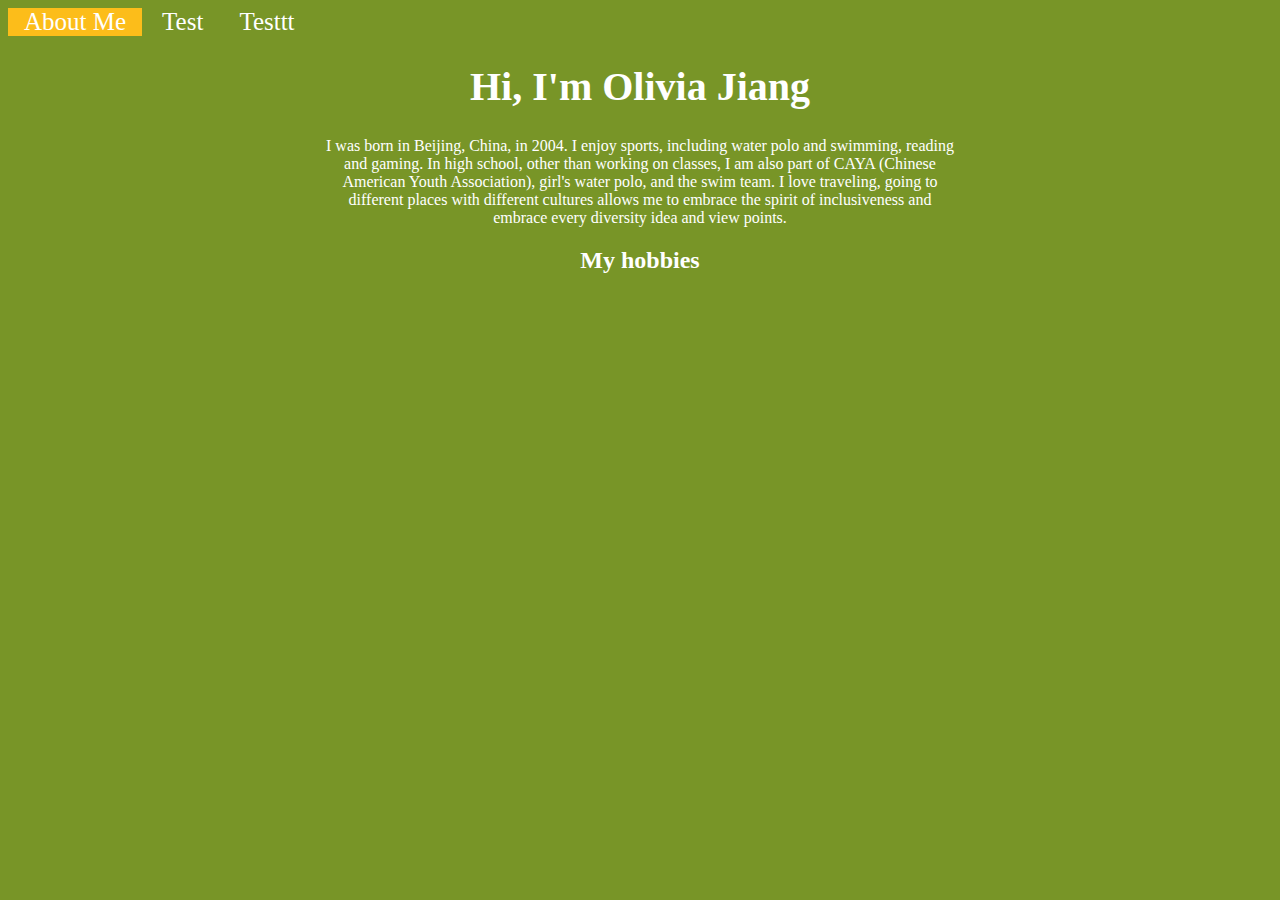
==== index.html @ c3b83f98 "css and index update" ====
<!DOCTYPE html>
<html lang="en" dir="ltr">
  <head>
    <meta charset="utf-8">
    <title>I'm Olivia Jiang</title>
    <link rel="stylesheet" href="css/styles.css">
    <link href="https://fonts.googleapis.com/css2?family=Antic+Slab&family=Nanum+Gothic&display=swap" rel="stylesheet">
  </head>
  <body>
    <div class="topnav">
      <a class="active" href="index.html">About Me</a>
      <a href="test.html">Test</a>
      <a href="test.html">Testtt</a>

    </div>
    <h1>Hi, I'm Olivia Jiang</h1>
    <p>I was born in Beijing, China, in 2004. I enjoy sports, including water polo and swimming, reading and gaming. In high school, other than working on
    classes, I am also part of CAYA (Chinese American Youth Association), girl's water polo, and the swim team. I love traveling, going to different places with
    different cultures allows me to embrace the spirit of inclusiveness and embrace every diversity idea and view points.</p>
    <h2>My hobbies</h2>

  </body>
</html>
---- css/styles.css ----
p {
  color: white; text-align: center; width: 50%; margin: auto;
}
h1 {
  color: white; text-align: center; font-size: 30pt;
}
h2{
  color: white; text-align: center;
}
body {
  background-color: #789527;
}
.topnav {
  overflow: hidden;
  margin: auto;
  width: auto;
}
.topnav a.active {
  background-color: #fcbd1a;
  color: white;
}
.topnav a {
  float: center;
  color: white;
  text-align: center;
  padding: 14px 16px;
  text-decoration: none;
  font-size: 25px;
}
.topnav a:hover {
  background-color: #ef9e07;
  color: white;
}
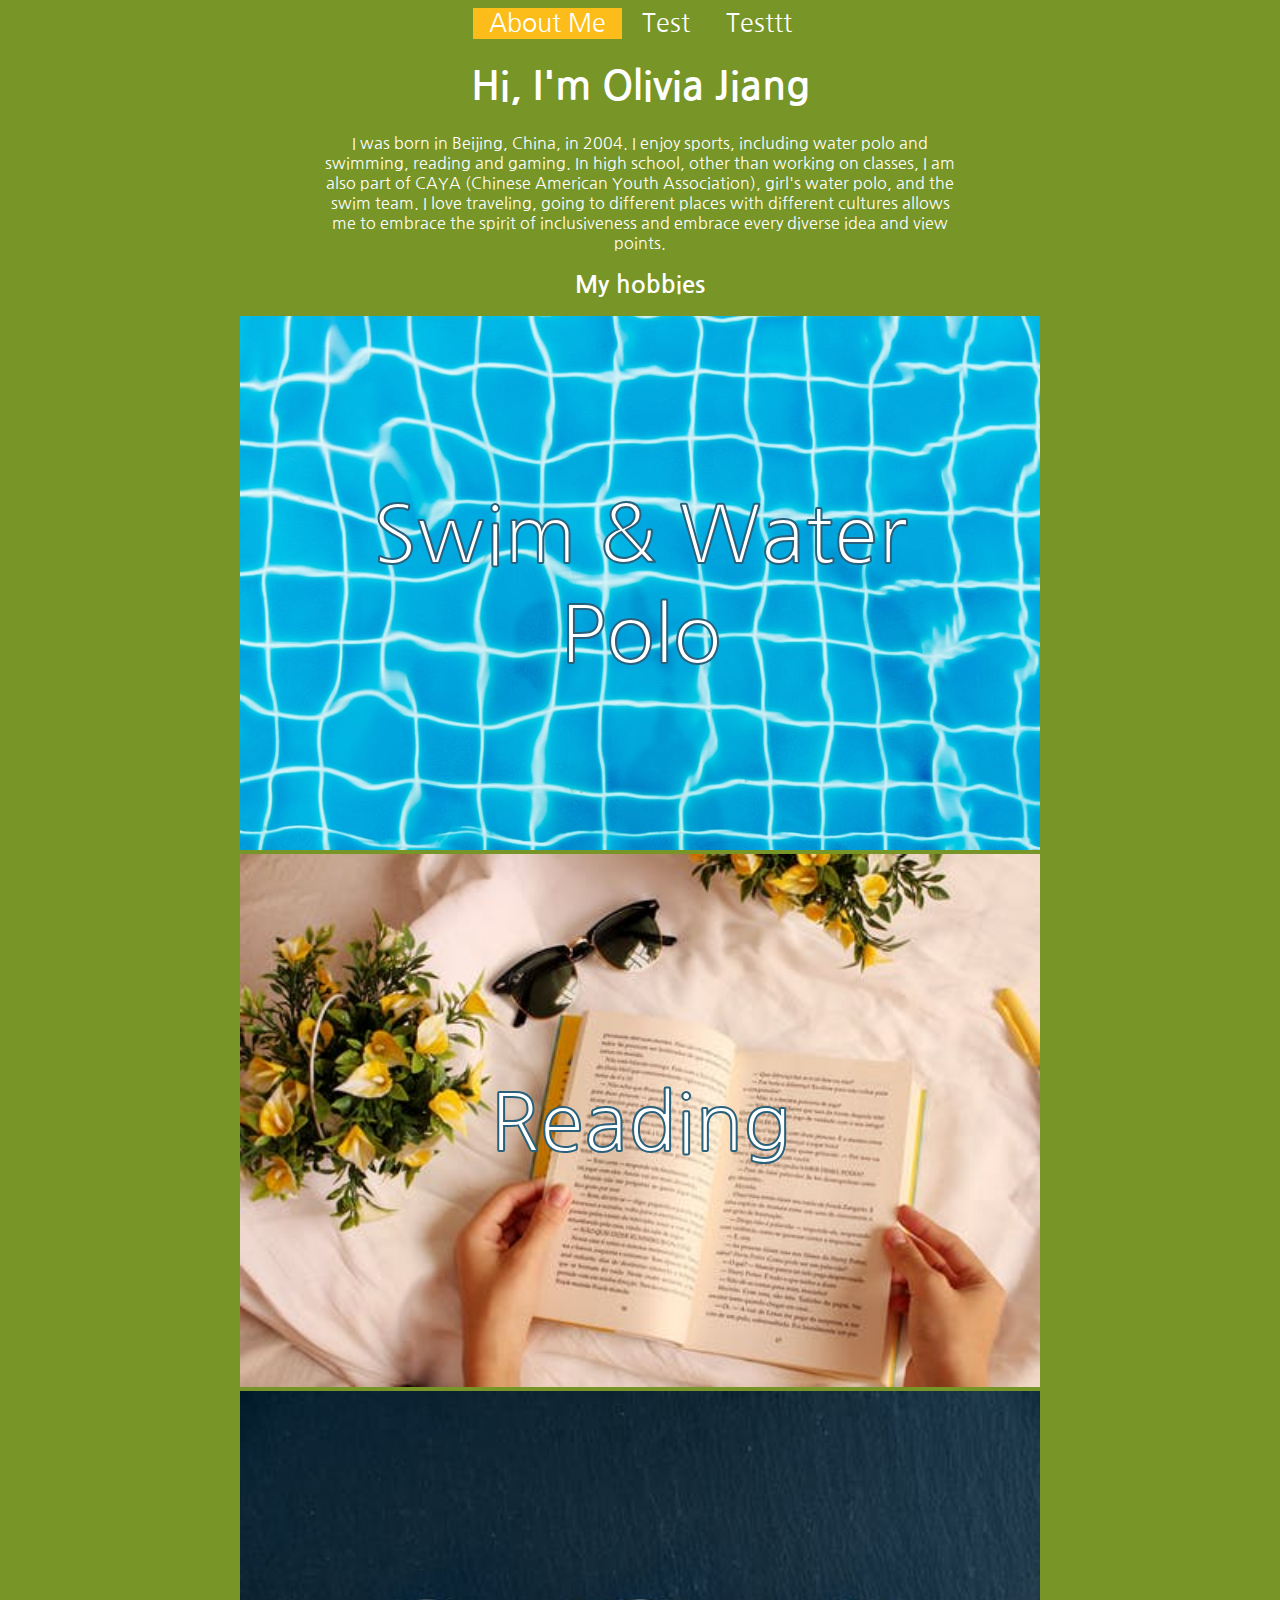
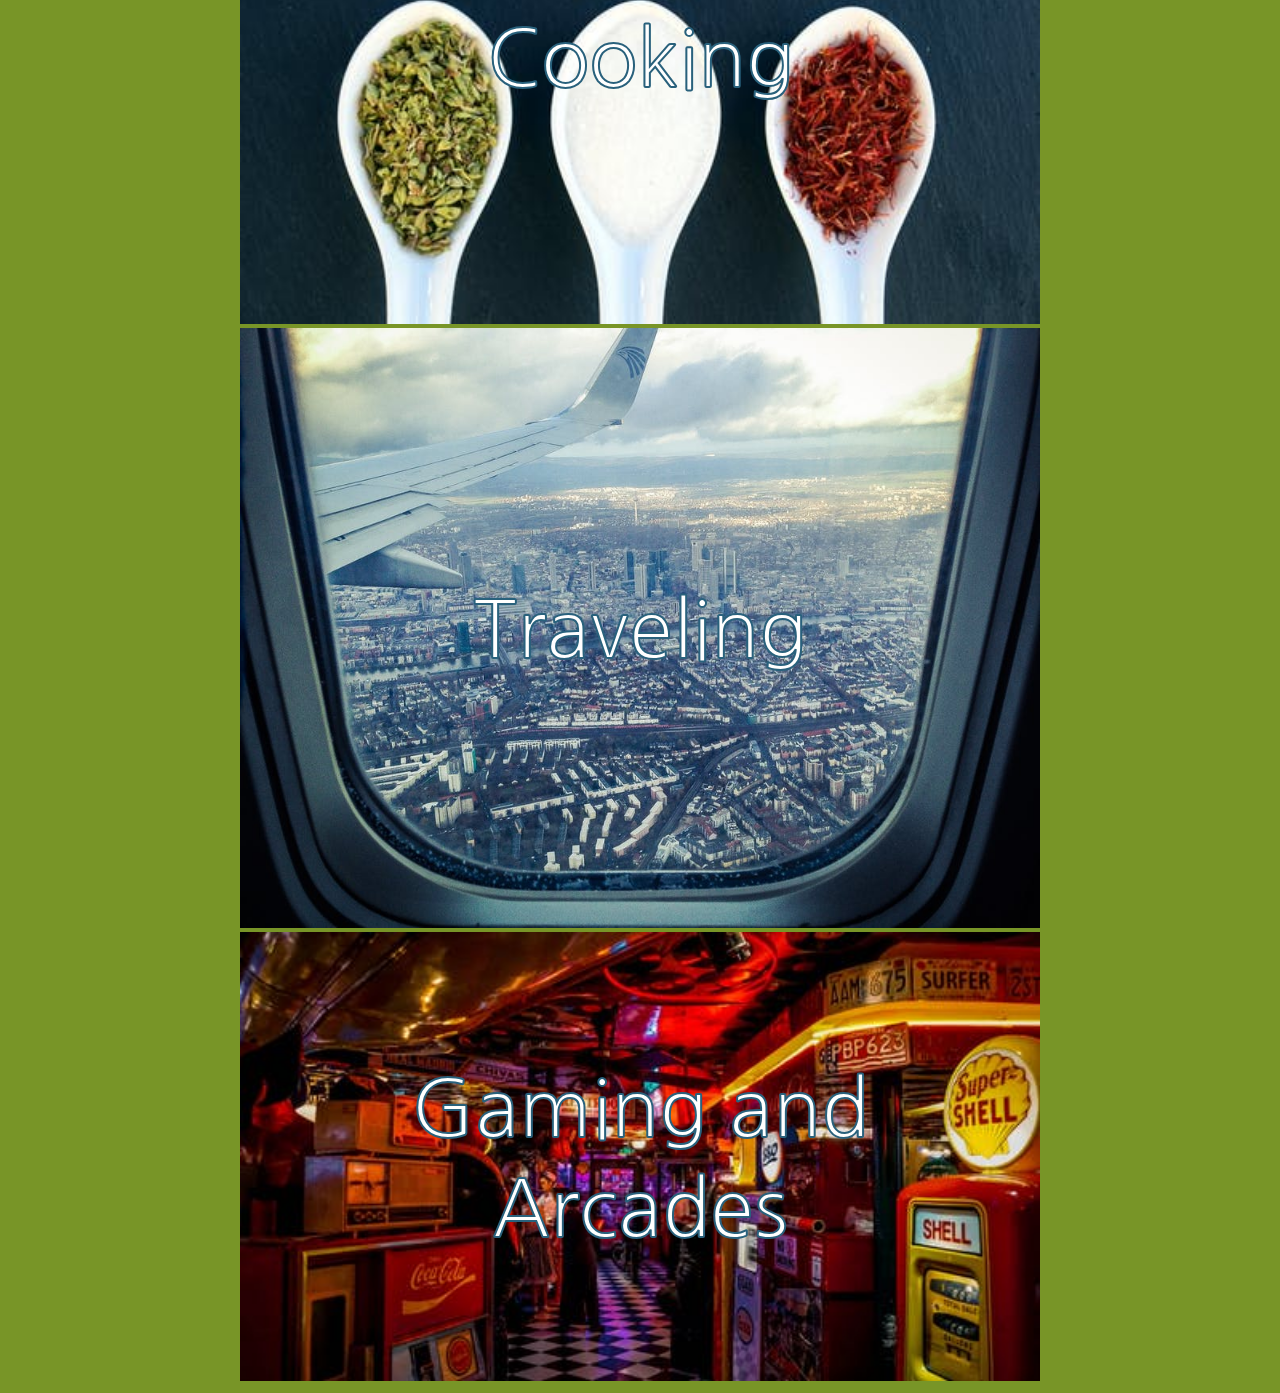
==== commit 0ffd54b6: "image in index" ====
--- a/index.html
+++ b/index.html
@@ -16,8 +16,33 @@
     <h1>Hi, I'm Olivia Jiang</h1>
     <p>I was born in Beijing, China, in 2004. I enjoy sports, including water polo and swimming, reading and gaming. In high school, other than working on
     classes, I am also part of CAYA (Chinese American Youth Association), girl's water polo, and the swim team. I love traveling, going to different places with
-    different cultures allows me to embrace the spirit of inclusiveness and embrace every diversity idea and view points.</p>
+    different cultures allows me to embrace the spirit of inclusiveness and embrace every diverse idea and view points.</p>
     <h2>My hobbies</h2>
+    <div class="imgContainer">
+      <img src="img/pool.jpeg" style="width:600pt;">
+      <div class="text">Swim & Water Polo</div>
+      <span class="hoverImg">Tooltip text</span>
+    </div>
+    <div class="imgContainer">
+      <img src="img/reading.jpg" style="width:600pt;">
+      <div class="text">Reading</div>
+      <span class="hoverImg">Tooltip text</span>
+    </div>
+    <div class="imgContainer">
+      <img src="img/spices.jpg" style="width:600pt;">
+      <div class="text">Cooking</div>
+      <span class="hoverImg">Tooltip text</span>
+    </div>
+    <div class="imgContainer">
+      <img src="img/planeWindow.jpg" style="width:600pt;">
+      <div class="text">Traveling</div>
+      <span class="hoverImg">Tooltip text</span>
+    </div>
+    <div class="imgContainer">
+      <img src="img/arcade.jpg" style="width:600pt;">
+      <div class="text">Gaming and Arcades</div>
+      <span class="hoverImg">Tooltip text</span>
+    </div>
 
   </body>
 </html>
--- a/css/styles.css
+++ b/css/styles.css
@@ -1,3 +1,6 @@
+* {
+  font-family: 'Nanum Gothic', sans-serif;
+}
 p {
   color: white; text-align: center; width: 50%; margin: auto;
 }
@@ -13,7 +16,7 @@
 .topnav {
   overflow: hidden;
   margin: auto;
-  width: auto;
+  text-align: center;
 }
 .topnav a.active {
   background-color: #fcbd1a;
@@ -31,3 +34,31 @@
   background-color: #ef9e07;
   color: white;
 }
+.imgContainer{
+  position: relative;
+  text-align: center;
+  color: white;
+}
+.text {
+  font-size: 60pt;
+  position: absolute;
+  top: 50%;
+  left: 50%;
+  transform: translate(-50%, -50%);
+  -webkit-text-stroke: 2px #29617c;
+}
+.imgContainer .hoverImg {
+  visibility: hidden;
+  width: 120px;
+  background-color: black;
+  color: #fff;
+  text-align: center;
+  border-radius: 6px;
+  padding: 5px 0;
+
+  position: absolute;
+  z-index: 1;
+}
+.imgContainer:hover .hoverImg{
+  visibility: visible;
+}
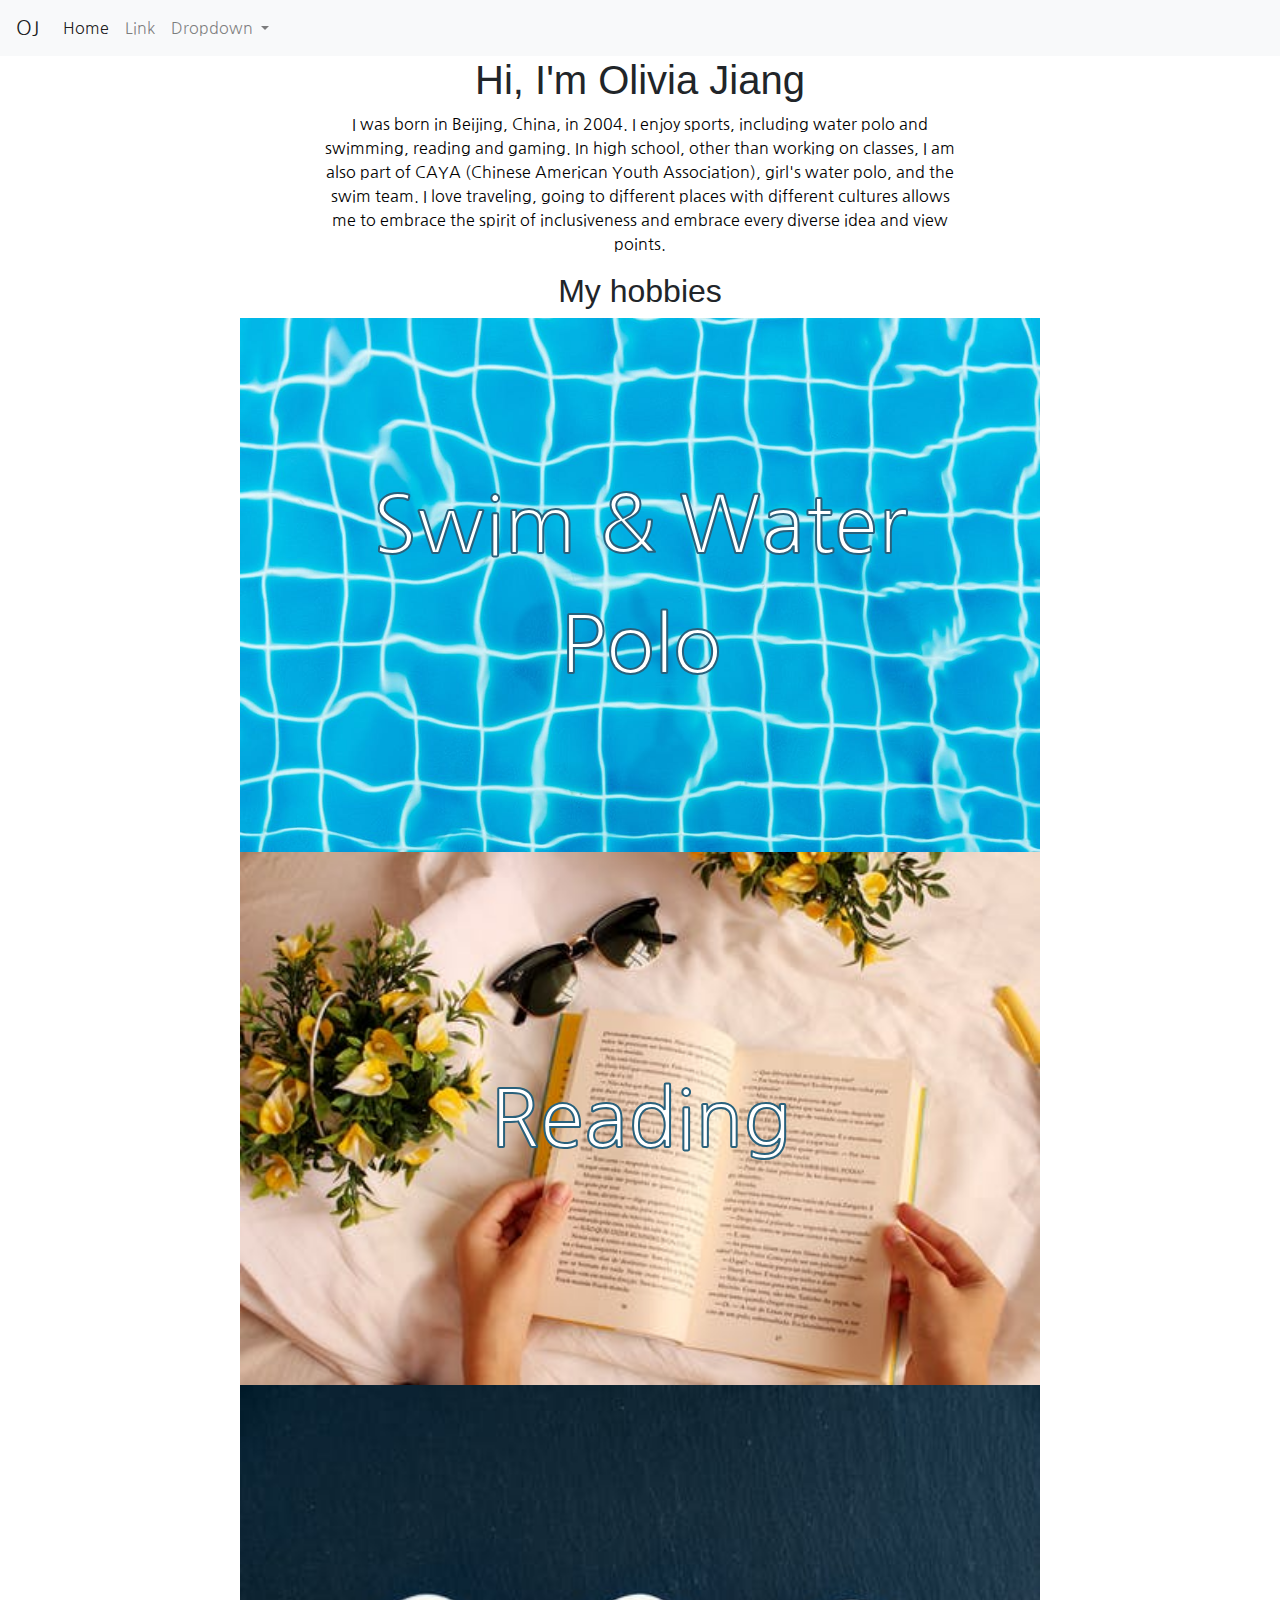
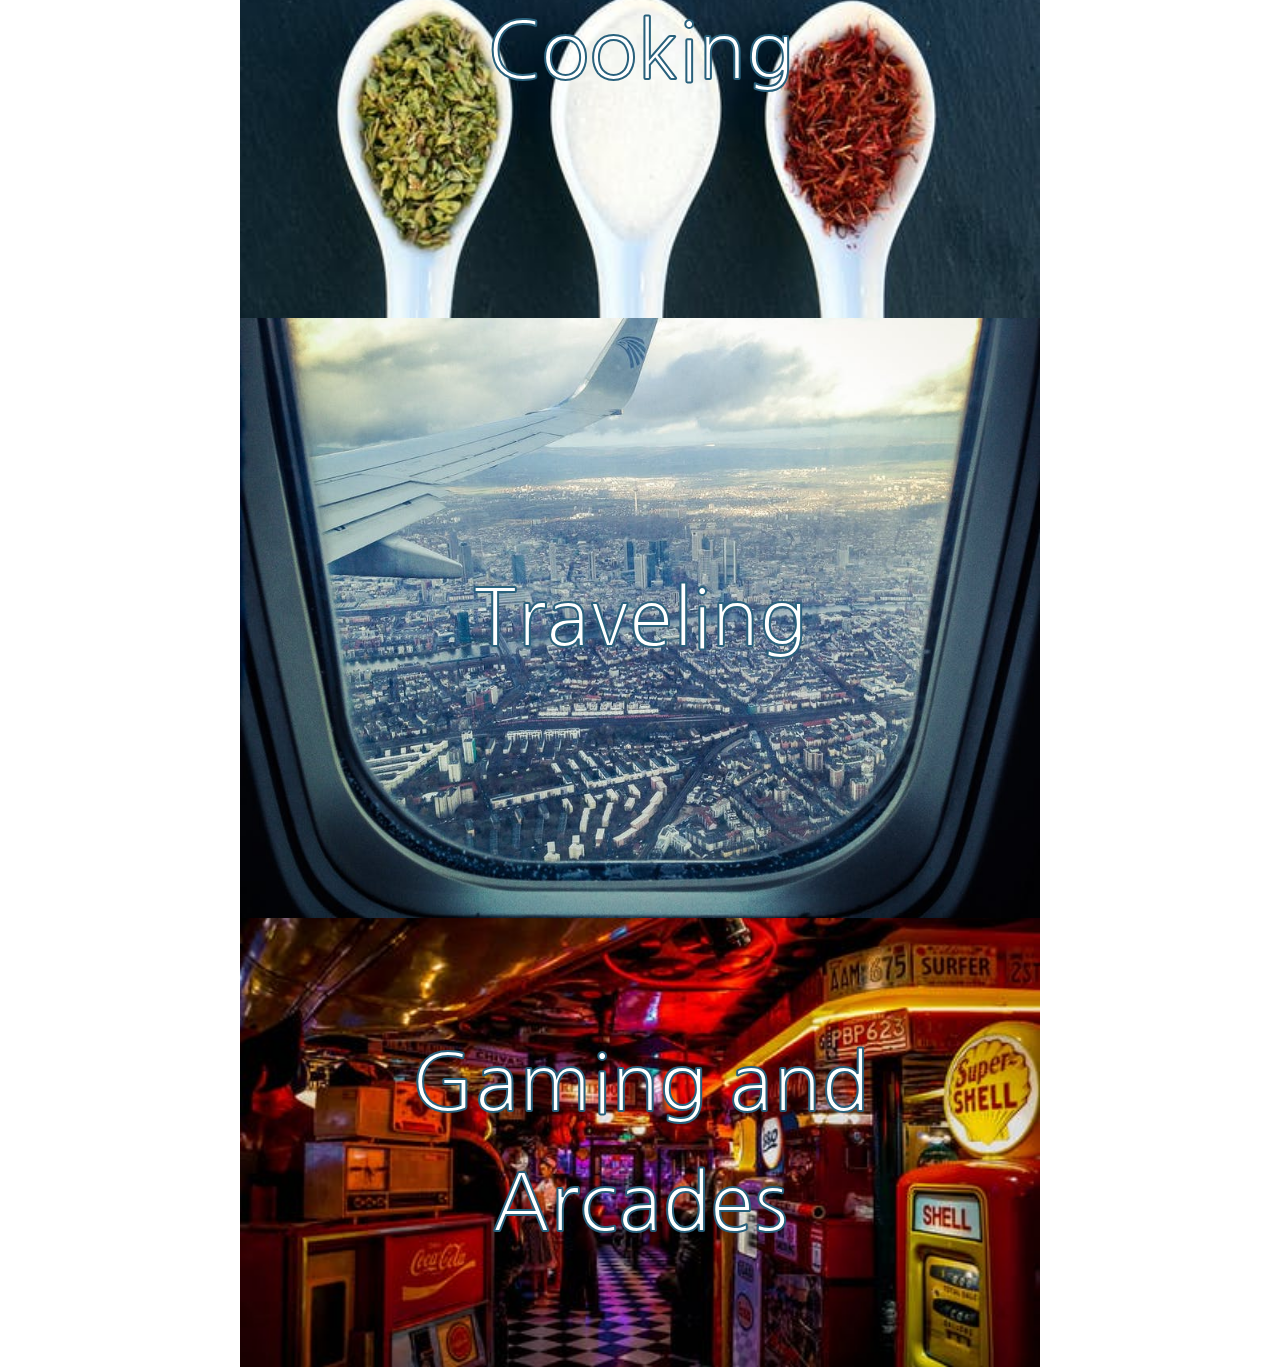
==== commit 59b54212: "index navbar update" ====
--- a/index.html
+++ b/index.html
@@ -5,44 +5,69 @@
     <title>I'm Olivia Jiang</title>
     <link rel="stylesheet" href="css/styles.css">
     <link href="https://fonts.googleapis.com/css2?family=Antic+Slab&family=Nanum+Gothic&display=swap" rel="stylesheet">
+    <link rel="stylesheet" href="https://maxcdn.bootstrapcdn.com/bootstrap/4.0.0/css/bootstrap.min.css" integrity="sha384-Gn5384xqQ1aoWXA+058RXPxPg6fy4IWvTNh0E263XmFcJlSAwiGgFAW/dAiS6JXm" crossorigin="anonymous">
   </head>
   <body>
-    <div class="topnav">
-      <a class="active" href="index.html">About Me</a>
-      <a href="test.html">Test</a>
-      <a href="test.html">Testtt</a>
+    <nav class="navbar navbar-expand-lg navbar-light bg-light">
+      <a class="navbar-brand" href="#">OJ</a>
+      <button class="navbar-toggler" type="button" data-toggle="collapse" data-target="#navbarSupportedContent" aria-controls="navbarSupportedContent" aria-expanded="false" aria-label="Toggle navigation">
+        <span class="navbar-toggler-icon"></span>
+      </button>
 
-    </div>
+      <div class="collapse navbar-collapse" id="navbarSupportedContent">
+        <ul class="navbar-nav mr-auto">
+          <li class="nav-item active">
+            <a class="nav-link" href="#">Home <span class="sr-only">(current)</span></a>
+          </li>
+          <li class="nav-item">
+            <a class="nav-link" href="#">Link</a>
+          </li>
+          <li class="nav-item dropdown">
+            <a class="nav-link dropdown-toggle" href="#" id="navbarDropdown" role="button" data-toggle="dropdown" aria-haspopup="true" aria-expanded="false">
+              Dropdown
+            </a>
+            <div class="dropdown-menu" aria-labelledby="navbarDropdown">
+              <a class="dropdown-item" href="#">Action</a>
+              <a class="dropdown-item" href="#">Another action</a>
+              <div class="dropdown-divider"></div>
+              <a class="dropdown-item" href="#">Something else here</a>
+            </div>
+          </li>
+        </ul>
+      </div>
+    </nav>
     <h1>Hi, I'm Olivia Jiang</h1>
     <p>I was born in Beijing, China, in 2004. I enjoy sports, including water polo and swimming, reading and gaming. In high school, other than working on
     classes, I am also part of CAYA (Chinese American Youth Association), girl's water polo, and the swim team. I love traveling, going to different places with
     different cultures allows me to embrace the spirit of inclusiveness and embrace every diverse idea and view points.</p>
     <h2>My hobbies</h2>
     <div class="imgContainer">
-      <img src="img/pool.jpeg" style="width:600pt;">
+      <img src="img/pool.jpeg" class="hoveri">
       <div class="text">Swim & Water Polo</div>
-      <span class="hoverImg">Tooltip text</span>
+      <div class="hoverImg">Tooltip text</div>
     </div>
     <div class="imgContainer">
-      <img src="img/reading.jpg" style="width:600pt;">
+      <img src="img/reading.jpg" class="hoveri">
       <div class="text">Reading</div>
-      <span class="hoverImg">Tooltip text</span>
+      <div class="hoverImg">Tooltip text</div>
     </div>
     <div class="imgContainer">
-      <img src="img/spices.jpg" style="width:600pt;">
+      <img src="img/spices.jpg" class="hoveri">
       <div class="text">Cooking</div>
-      <span class="hoverImg">Tooltip text</span>
+      <div class="hoverImg">Tooltip text</div>
     </div>
     <div class="imgContainer">
-      <img src="img/planeWindow.jpg" style="width:600pt;">
+      <img src="img/planeWindow.jpg" class="hoveri">
       <div class="text">Traveling</div>
-      <span class="hoverImg">Tooltip text</span>
+      <div class="hoverImg">Tooltip text</div>
     </div>
     <div class="imgContainer">
-      <img src="img/arcade.jpg" style="width:600pt;">
+      <img src="img/arcade.jpg" class="hoveri">
       <div class="text">Gaming and Arcades</div>
-      <span class="hoverImg">Tooltip text</span>
+      <div class="hoverImg">Tooltip text</div>
     </div>
-
+    <script src="https://code.jquery.com/jquery-3.2.1.slim.min.js" integrity="sha384-KJ3o2DKtIkvYIK3UENzmM7KCkRr/rE9/Qpg6aAZGJwFDMVNA/GpGFF93hXpG5KkN" crossorigin="anonymous"></script>
+    <script src="https://cdnjs.cloudflare.com/ajax/libs/popper.js/1.12.9/umd/popper.min.js" integrity="sha384-ApNbgh9B+Y1QKtv3Rn7W3mgPxhU9K/ScQsAP7hUibX39j7fakFPskvXusvfa0b4Q" crossorigin="anonymous"></script>
+    <script src="https://maxcdn.bootstrapcdn.com/bootstrap/4.0.0/js/bootstrap.min.js" integrity="sha384-JZR6Spejh4U02d8jOt6vLEHfe/JQGiRRSQQxSfFWpi1MquVdAyjUar5+76PVCmYl" crossorigin="anonymous"></script>
   </body>
 </html>
--- a/css/styles.css
+++ b/css/styles.css
@@ -2,7 +2,7 @@
   font-family: 'Nanum Gothic', sans-serif;
 }
 p {
-  color: white; text-align: center; width: 50%; margin: auto;
+  color: black; text-align: center; width: 50%; margin: auto;
 }
 h1 {
   color: white; text-align: center; font-size: 30pt;
@@ -48,17 +48,24 @@
   -webkit-text-stroke: 2px #29617c;
 }
 .imgContainer .hoverImg {
+  font-size: 60pt;
+  position: absolute;
+  top: 50%;
+  left: 50%;
+  transform: translate(-50%, -50%);
   visibility: hidden;
-  width: 120px;
-  background-color: black;
-  color: #fff;
-  text-align: center;
-  border-radius: 6px;
-  padding: 5px 0;
 
-  position: absolute;
-  z-index: 1;
 }
 .imgContainer:hover .hoverImg{
   visibility: visible;
 }
+.imgContainer:hover .text{
+  visibility: hidden;
+}
+
+.imgContainer .hoveri {
+  width:600pt;
+}
+.imgContainer:hover .hoveri {
+  width:650pt;
+}
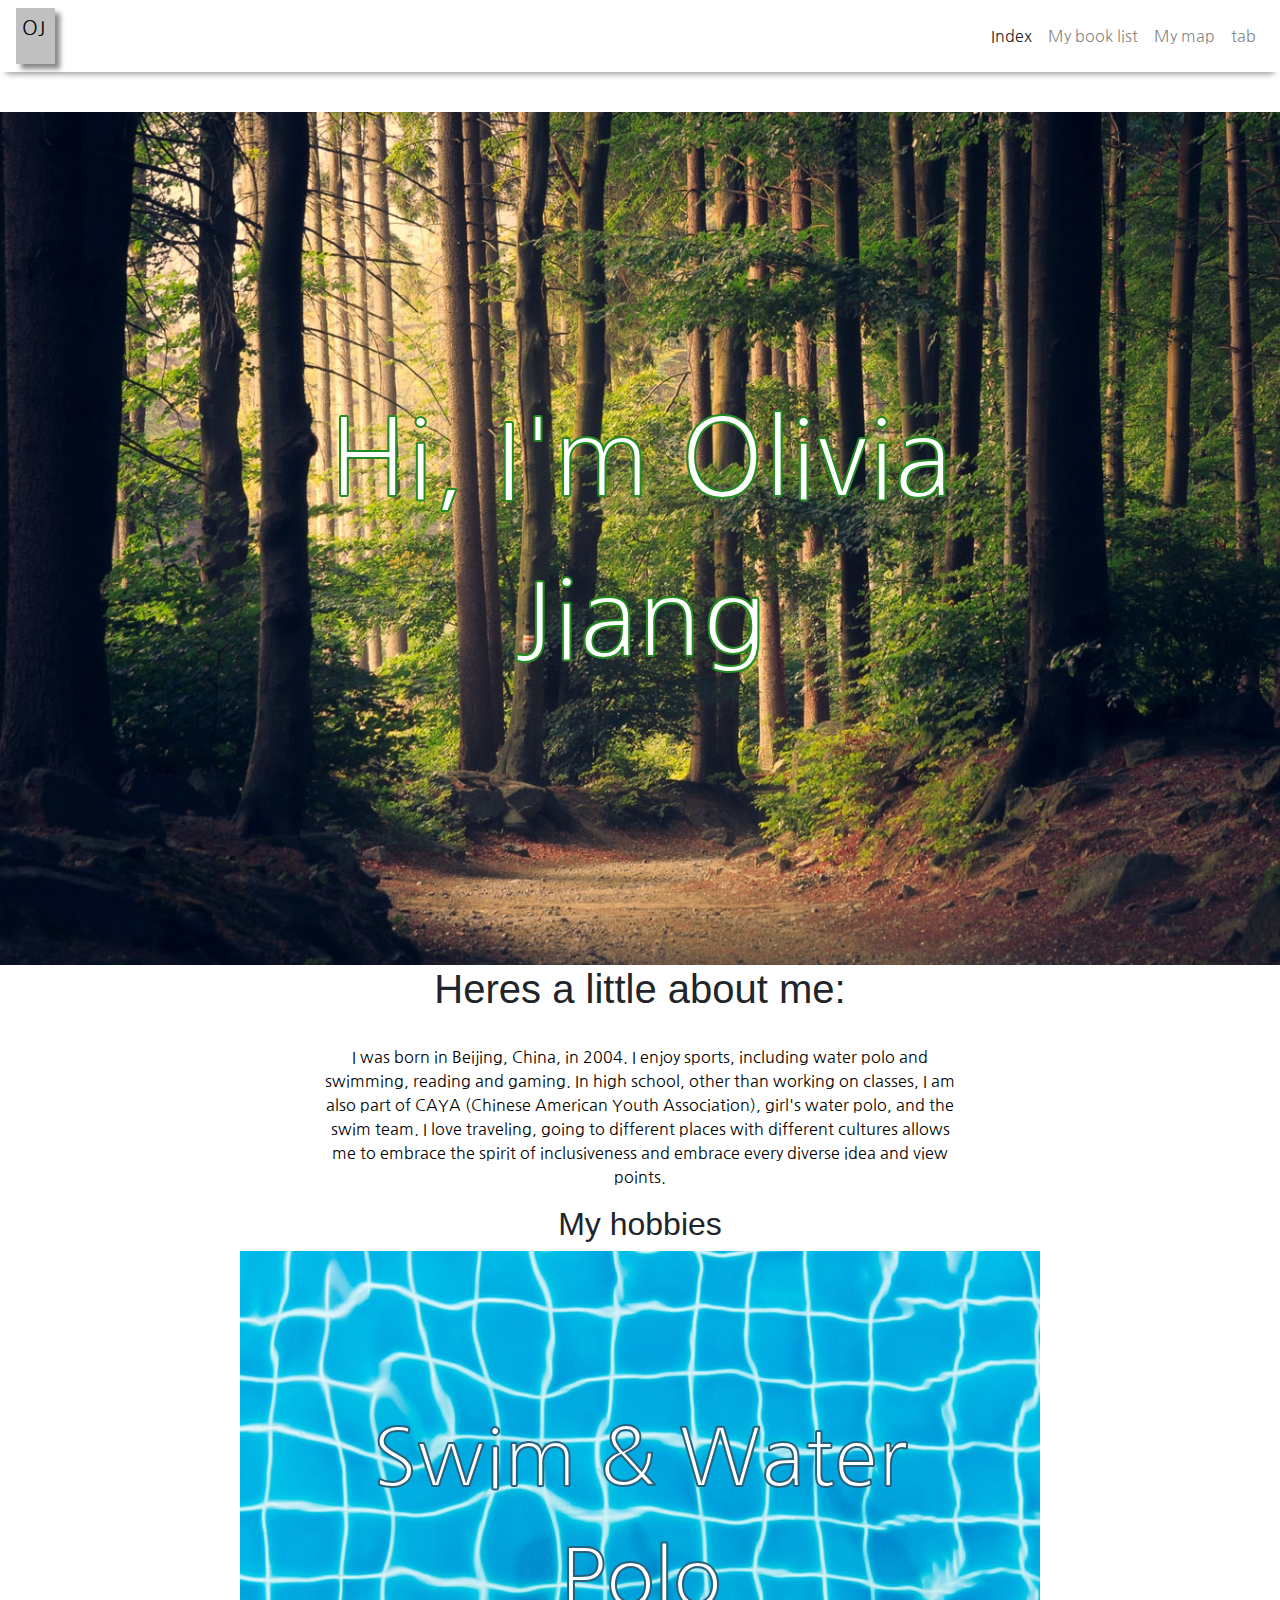
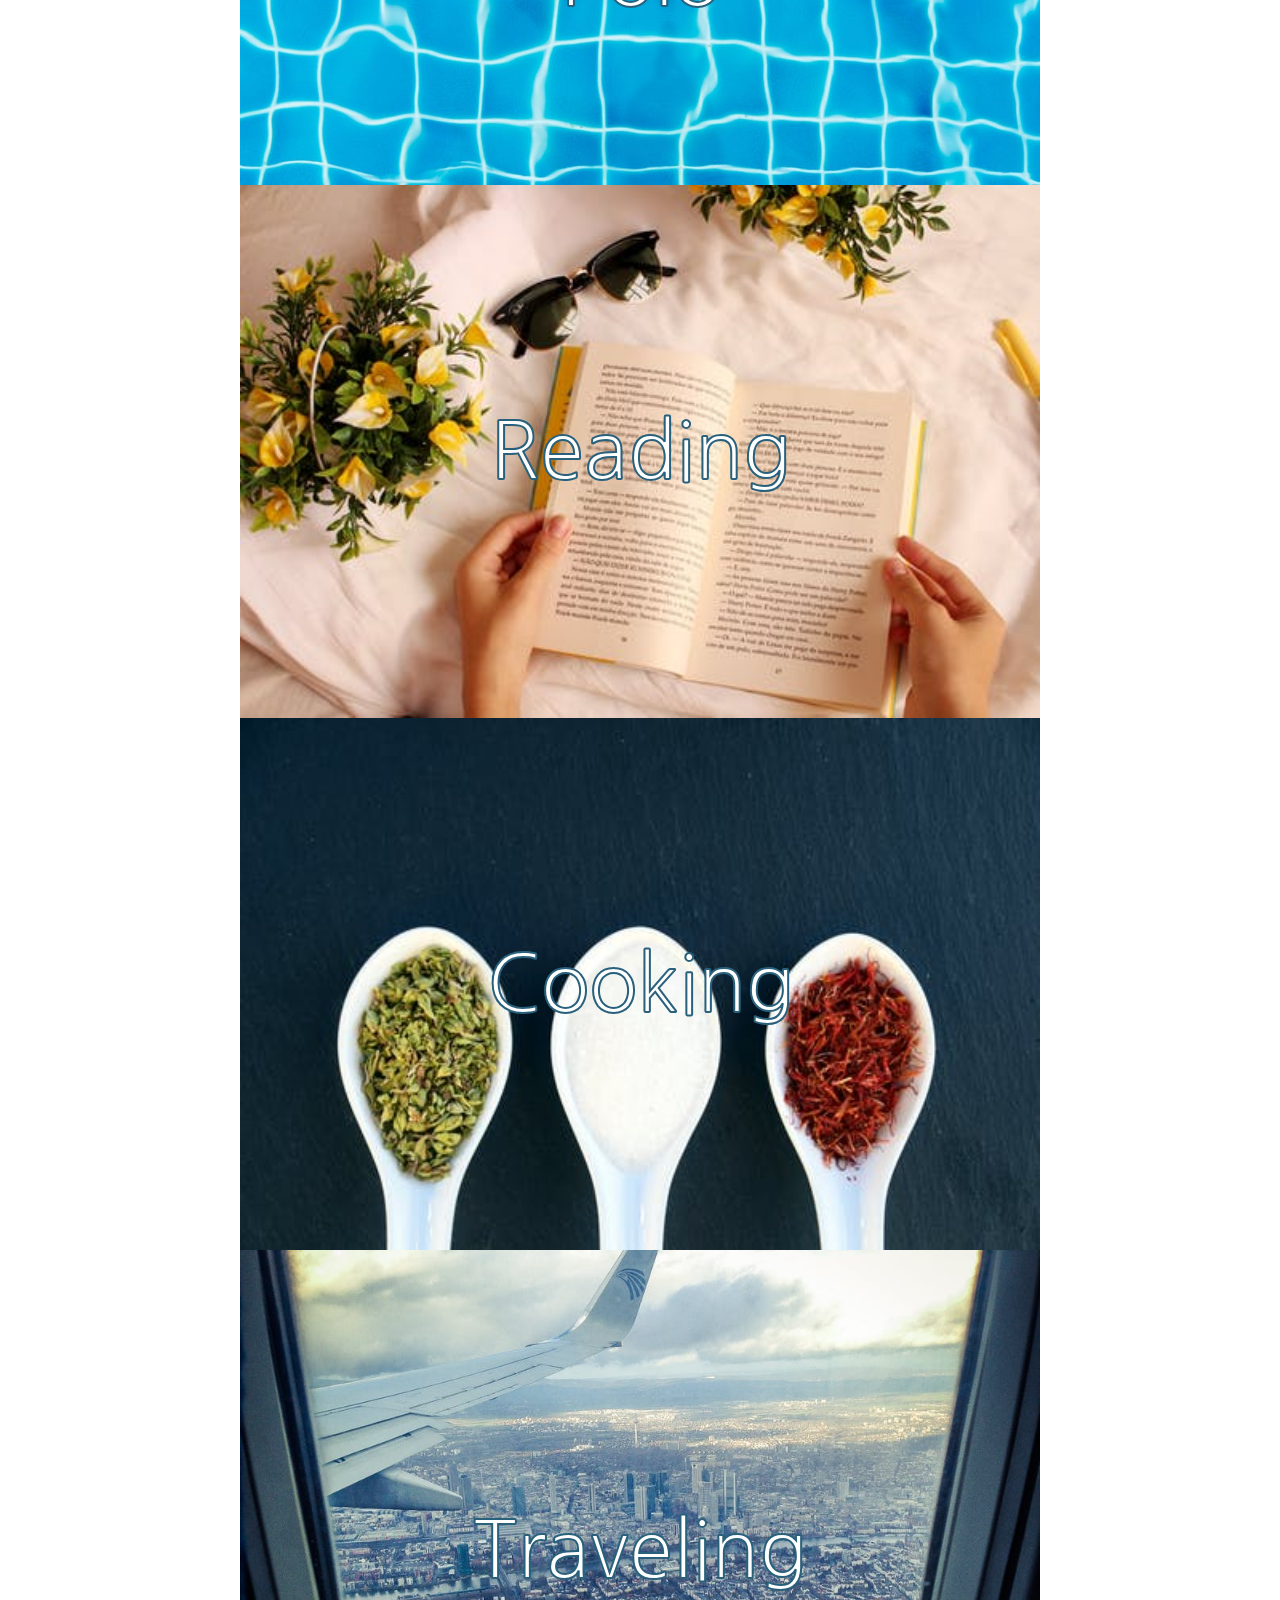
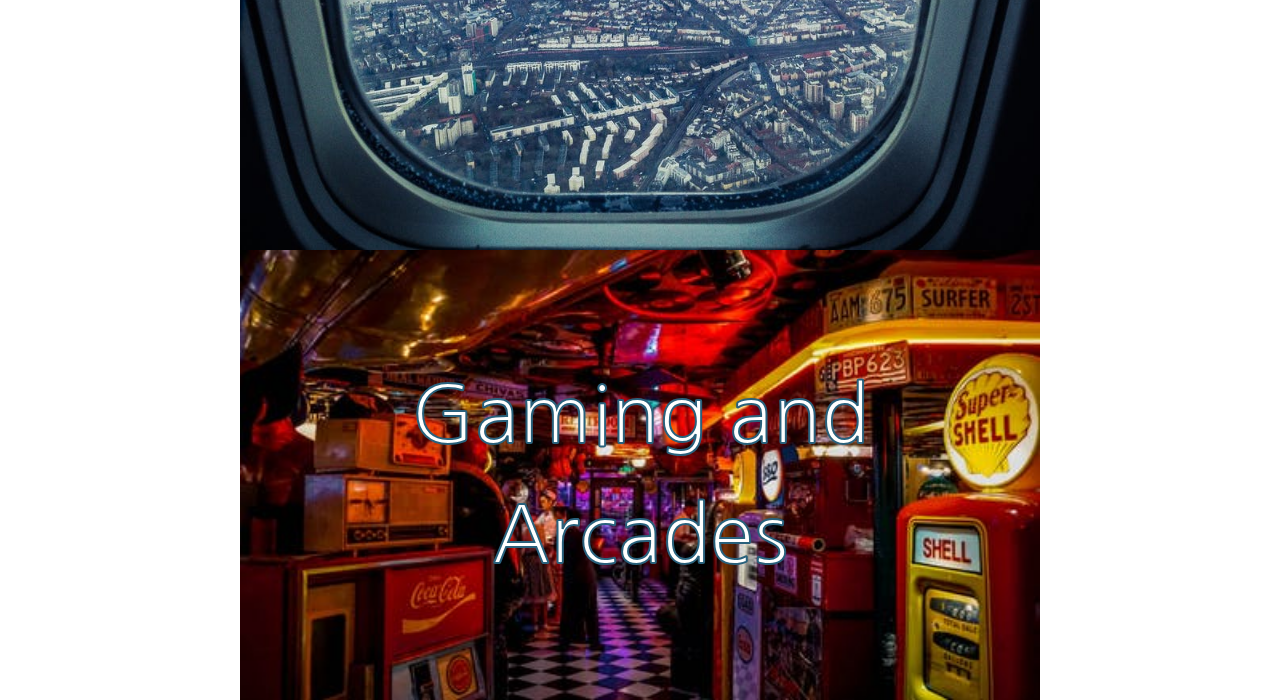
==== commit c01d9ed2: "jusupdate" ====
--- a/index.html
+++ b/index.html
@@ -8,63 +8,68 @@
     <link rel="stylesheet" href="https://maxcdn.bootstrapcdn.com/bootstrap/4.0.0/css/bootstrap.min.css" integrity="sha384-Gn5384xqQ1aoWXA+058RXPxPg6fy4IWvTNh0E263XmFcJlSAwiGgFAW/dAiS6JXm" crossorigin="anonymous">
   </head>
   <body>
-    <nav class="navbar navbar-expand-lg navbar-light bg-light">
-      <a class="navbar-brand" href="#">OJ</a>
+    <nav class="navbar navbar-expand-lg navbar-light navbar-transparent" style="">
+      <div style="background-color: #C0C0C0;box-shadow: 5px 5px 5px #888888;">
+      <a class="navbar-brand" href="index.html">
+        <p>OJ</p>
+      </a>
+    </div>
       <button class="navbar-toggler" type="button" data-toggle="collapse" data-target="#navbarSupportedContent" aria-controls="navbarSupportedContent" aria-expanded="false" aria-label="Toggle navigation">
         <span class="navbar-toggler-icon"></span>
       </button>
 
       <div class="collapse navbar-collapse" id="navbarSupportedContent">
-        <ul class="navbar-nav mr-auto">
+        <ul class="navbar-nav ml-auto">
           <li class="nav-item active">
-            <a class="nav-link" href="#">Home <span class="sr-only">(current)</span></a>
+            <a class="nav-link" href="index.html">Index <span class="sr-only">(current)</span></a>
+          </li>
+          <li class="nav-item ">
+            <a class="nav-link" href="book.html">My book list</a>
+          </li>
+          <li class="nav-item ">
+            <a class="nav-link" href="blog.html">My map</a>
           </li>
           <li class="nav-item">
-            <a class="nav-link" href="#">Link</a>
-          </li>
-          <li class="nav-item dropdown">
-            <a class="nav-link dropdown-toggle" href="#" id="navbarDropdown" role="button" data-toggle="dropdown" aria-haspopup="true" aria-expanded="false">
-              Dropdown
-            </a>
-            <div class="dropdown-menu" aria-labelledby="navbarDropdown">
-              <a class="dropdown-item" href="#">Action</a>
-              <a class="dropdown-item" href="#">Another action</a>
-              <div class="dropdown-divider"></div>
-              <a class="dropdown-item" href="#">Something else here</a>
-            </div>
+            <a class="nav-link" href="aboutus.html">tab</a>
           </li>
         </ul>
       </div>
     </nav>
-    <h1>Hi, I'm Olivia Jiang</h1>
-    <p>I was born in Beijing, China, in 2004. I enjoy sports, including water polo and swimming, reading and gaming. In high school, other than working on
+    <p><br></p>
+    <div class="imgContainer">
+      <img src="img/indexcover.jpg" alt="" width="100%" height="auto">
+      <div class="text1" style="color: white;">Hi, I'm Olivia Jiang</div>
+    </div>
+
+    <h1>Heres a little about me:</h1>
+    <p><br>I was born in Beijing, China, in 2004. I enjoy sports, including water polo and swimming, reading and gaming. In high school, other than working on
     classes, I am also part of CAYA (Chinese American Youth Association), girl's water polo, and the swim team. I love traveling, going to different places with
-    different cultures allows me to embrace the spirit of inclusiveness and embrace every diverse idea and view points.</p>
+    different cultures allows me to embrace the spirit of inclusiveness and embrace every diverse idea and view points.<br></p>
     <h2>My hobbies</h2>
     <div class="imgContainer">
       <img src="img/pool.jpeg" class="hoveri">
       <div class="text">Swim & Water Polo</div>
-      <div class="hoverImg">Tooltip text</div>
+      <div class="hoverImg">I love the pool, and water sports definitely keeps me in shape</div>
     </div>
     <div class="imgContainer">
       <img src="img/reading.jpg" class="hoveri">
       <div class="text">Reading</div>
-      <div class="hoverImg">Tooltip text</div>
+      <div class="hoverImg" style="font-size: 50pt">“Keep reading. It's one of the most marvelous adventures that anyone can have.” ― Lloyd Alexander</div>
     </div>
     <div class="imgContainer">
       <img src="img/spices.jpg" class="hoveri">
       <div class="text">Cooking</div>
-      <div class="hoverImg">Tooltip text</div>
+      <div class="hoverImg">My joy in cooking derives from the feel of acomplishment when friends and families enjoy my dish</div>
     </div>
     <div class="imgContainer">
       <img src="img/planeWindow.jpg" class="hoveri">
       <div class="text">Traveling</div>
-      <div class="hoverImg">Tooltip text</div>
+      <div class="hoverImg">Traveling allows me to meet new cultures and ideas while I find a break from the present.</div>
     </div>
     <div class="imgContainer">
       <img src="img/arcade.jpg" class="hoveri">
       <div class="text">Gaming and Arcades</div>
-      <div class="hoverImg">Tooltip text</div>
+      <div class="hoverImg">Don't Starve Together is the best game ever!</div>
     </div>
     <script src="https://code.jquery.com/jquery-3.2.1.slim.min.js" integrity="sha384-KJ3o2DKtIkvYIK3UENzmM7KCkRr/rE9/Qpg6aAZGJwFDMVNA/GpGFF93hXpG5KkN" crossorigin="anonymous"></script>
     <script src="https://cdnjs.cloudflare.com/ajax/libs/popper.js/1.12.9/umd/popper.min.js" integrity="sha384-ApNbgh9B+Y1QKtv3Rn7W3mgPxhU9K/ScQsAP7hUibX39j7fakFPskvXusvfa0b4Q" crossorigin="anonymous"></script>
--- a/css/styles.css
+++ b/css/styles.css
@@ -47,6 +47,14 @@
   transform: translate(-50%, -50%);
   -webkit-text-stroke: 2px #29617c;
 }
+.text1{
+  font-size: 80pt;
+  position: absolute;
+  top: 50%;
+  left: 50%;
+  transform: translate(-50%, -50%);
+  -webkit-text-stroke: 2px #228B22	;
+}
 .imgContainer .hoverImg {
   font-size: 60pt;
   position: absolute;
@@ -54,7 +62,7 @@
   left: 50%;
   transform: translate(-50%, -50%);
   visibility: hidden;
-
+  -webkit-text-stroke: 2px grey
 }
 .imgContainer:hover .hoverImg{
   visibility: visible;
@@ -69,3 +77,11 @@
 .imgContainer:hover .hoveri {
   width:650pt;
 }
+.navbar {
+    -webkit-box-shadow: 0 8px 6px -6px #999;
+    -moz-box-shadow: 0 8px 6px -6px #999;
+    box-shadow: 0 8px 6px -6px #999;
+}
+.book{
+  height: 100px
+}
